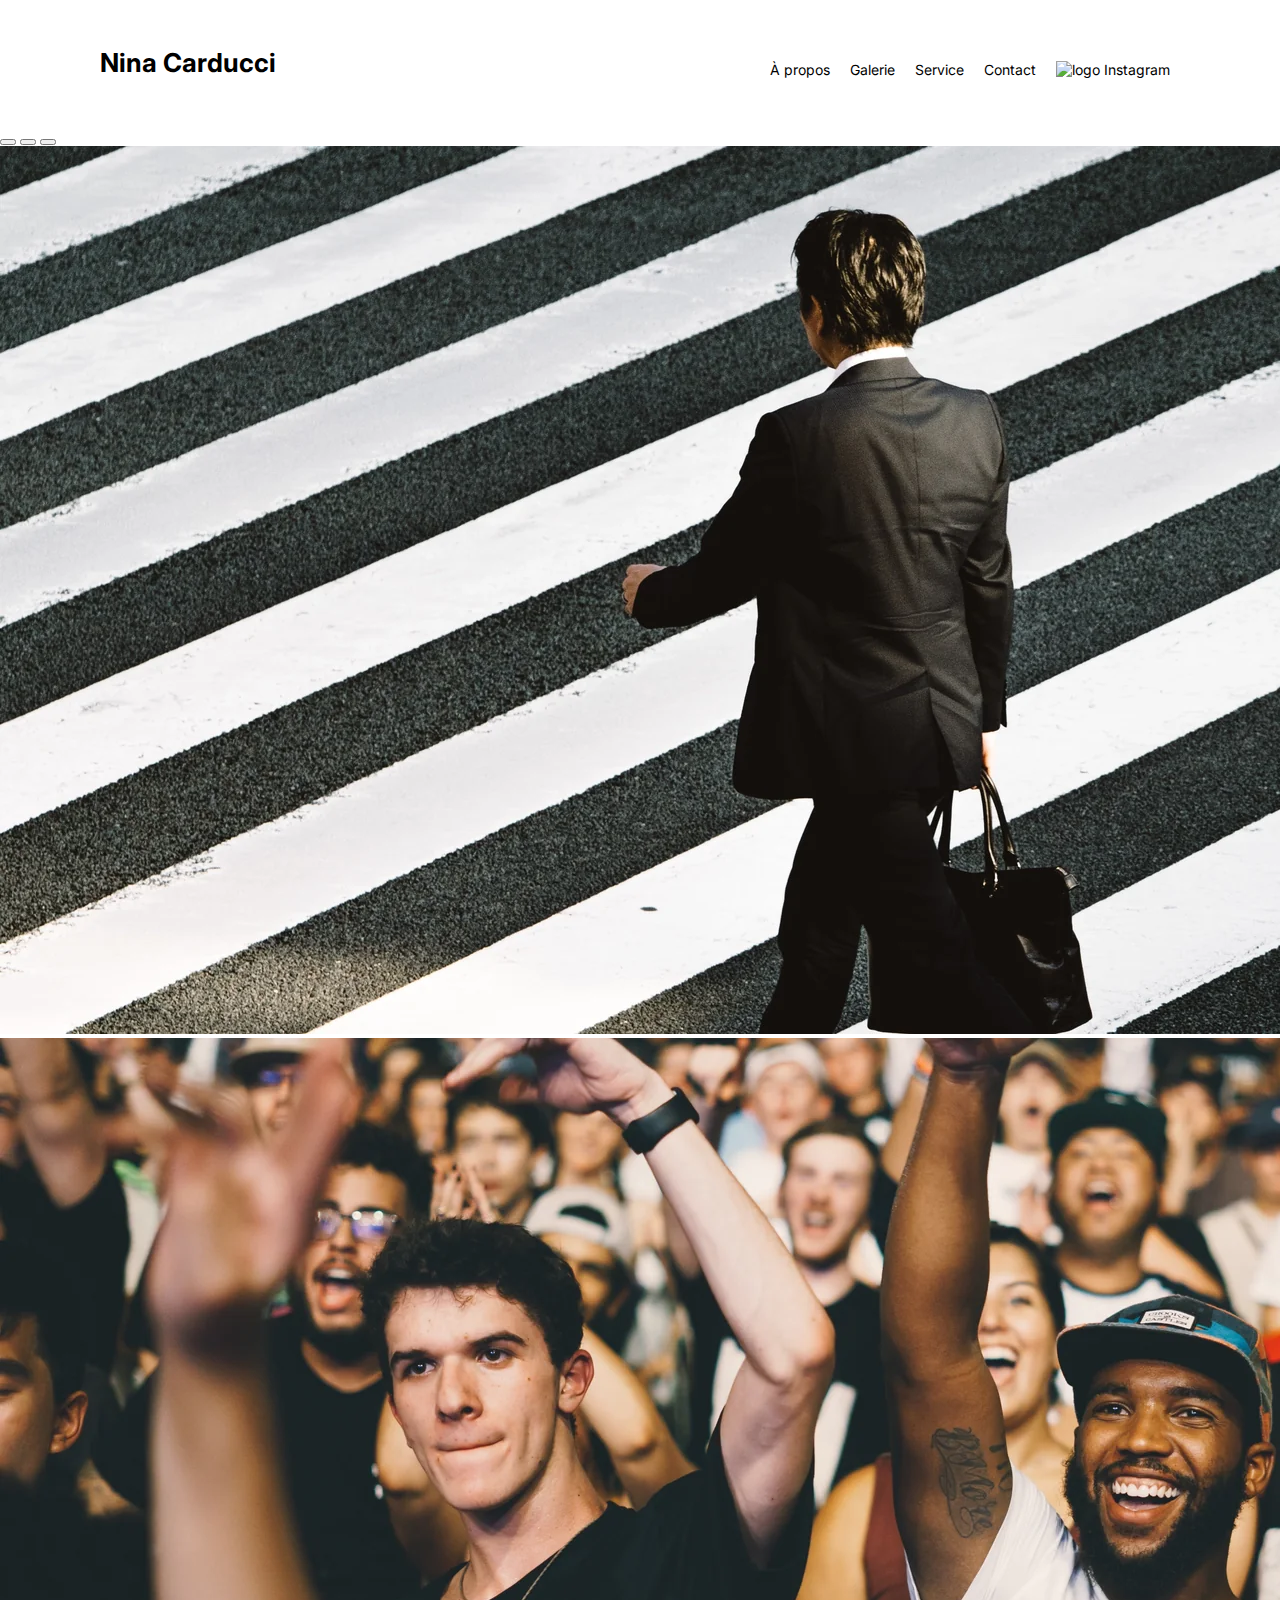
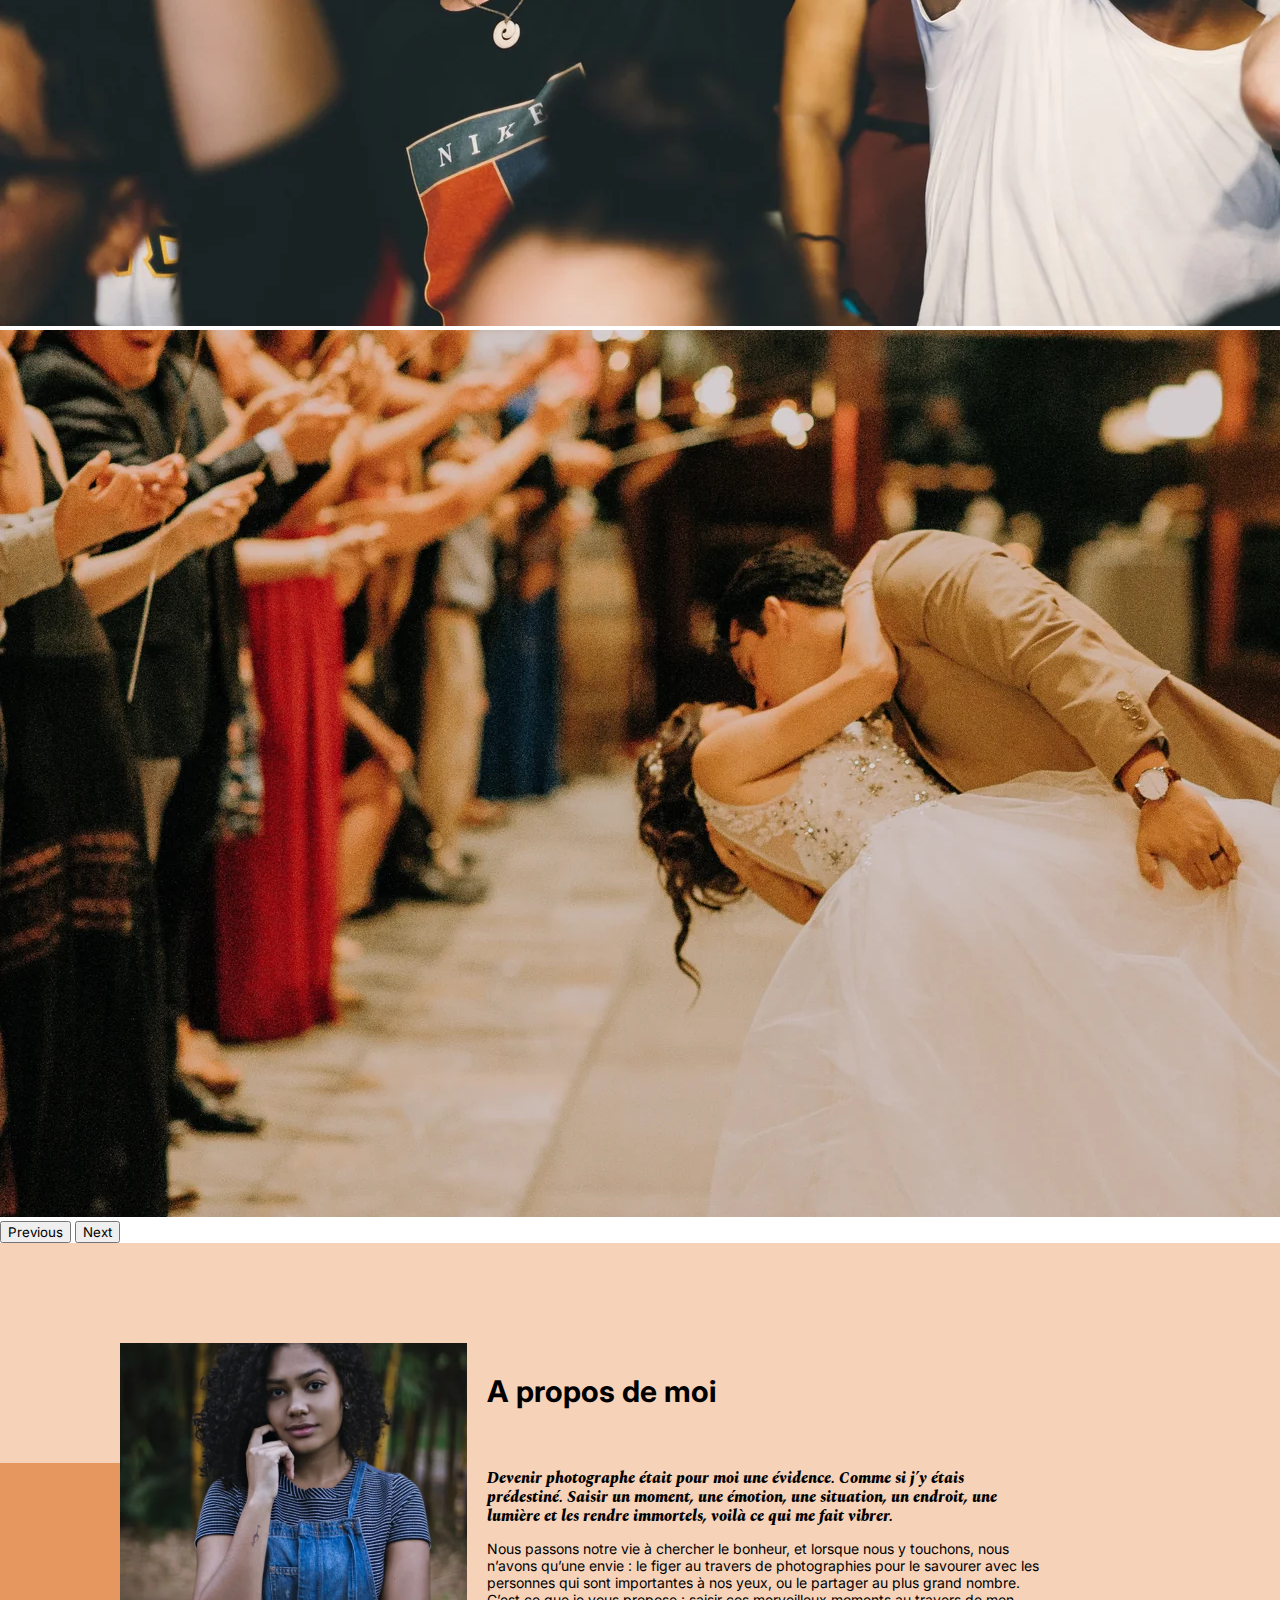
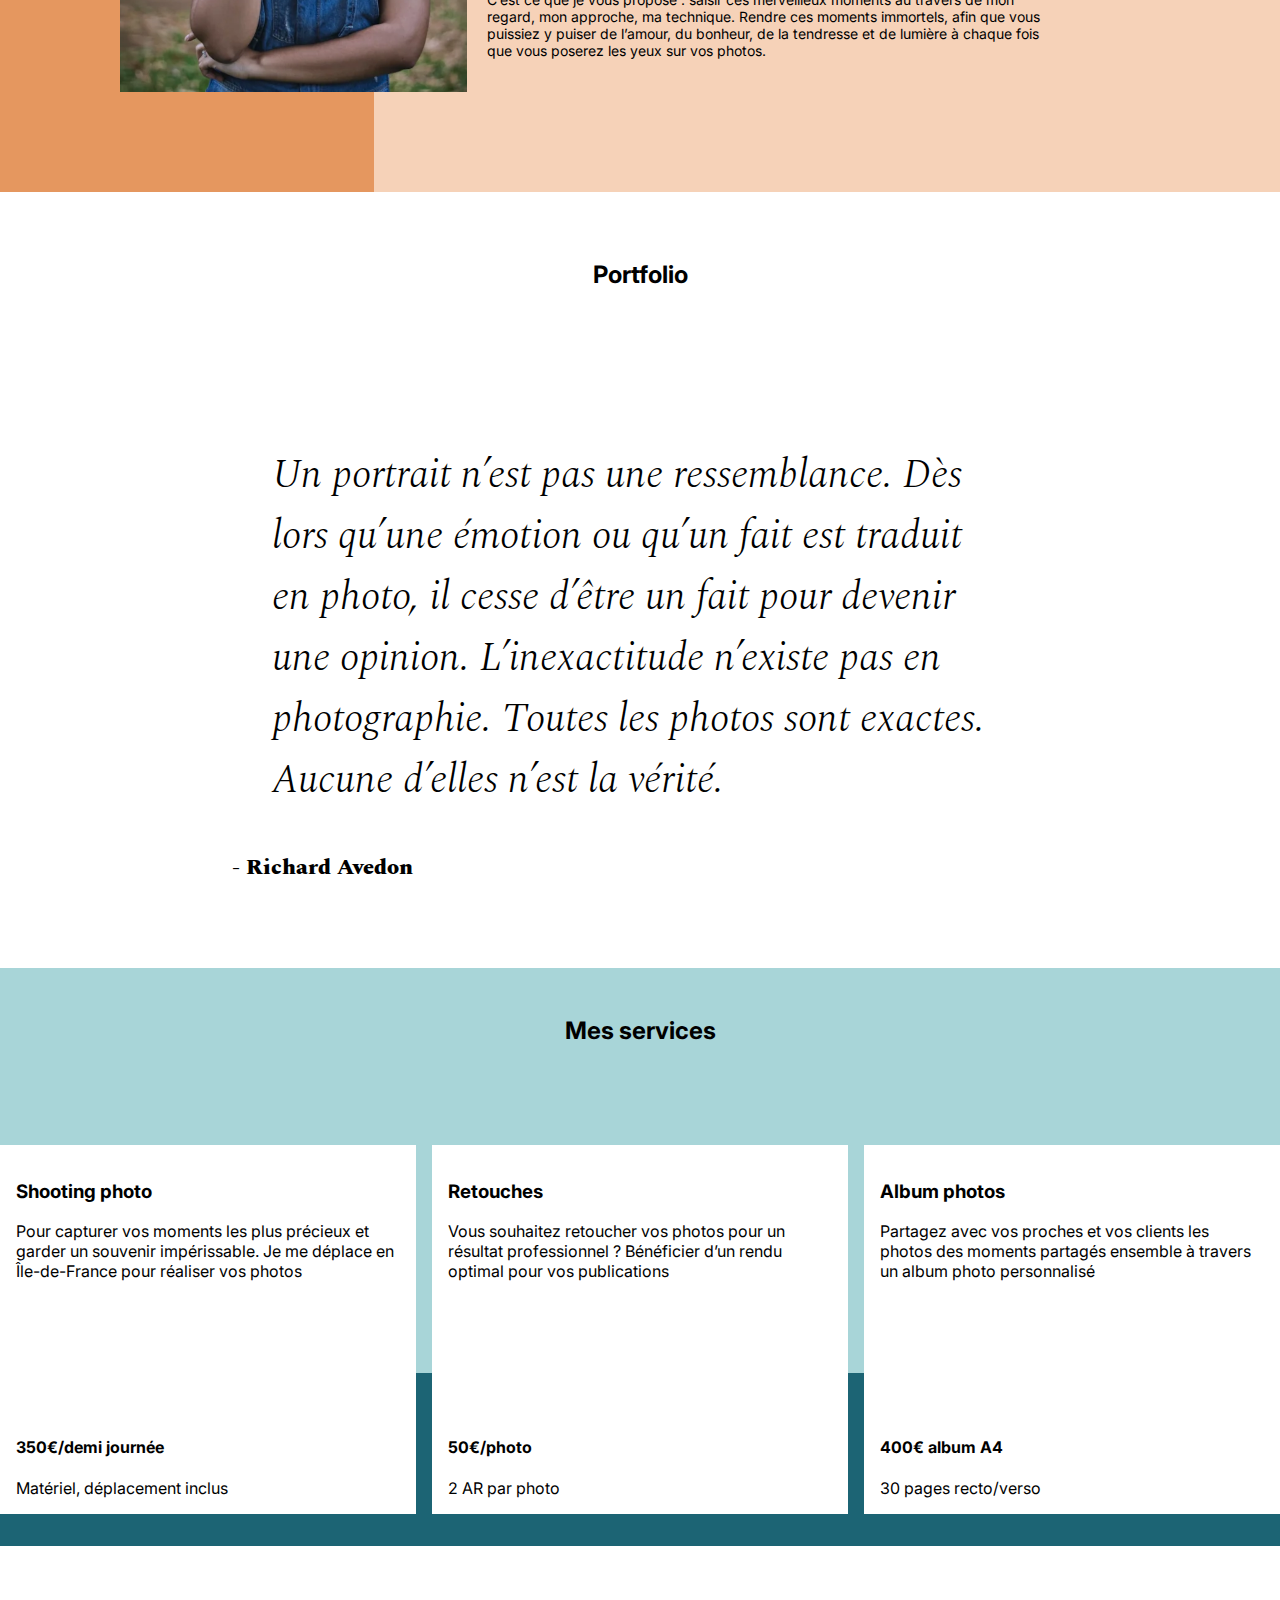
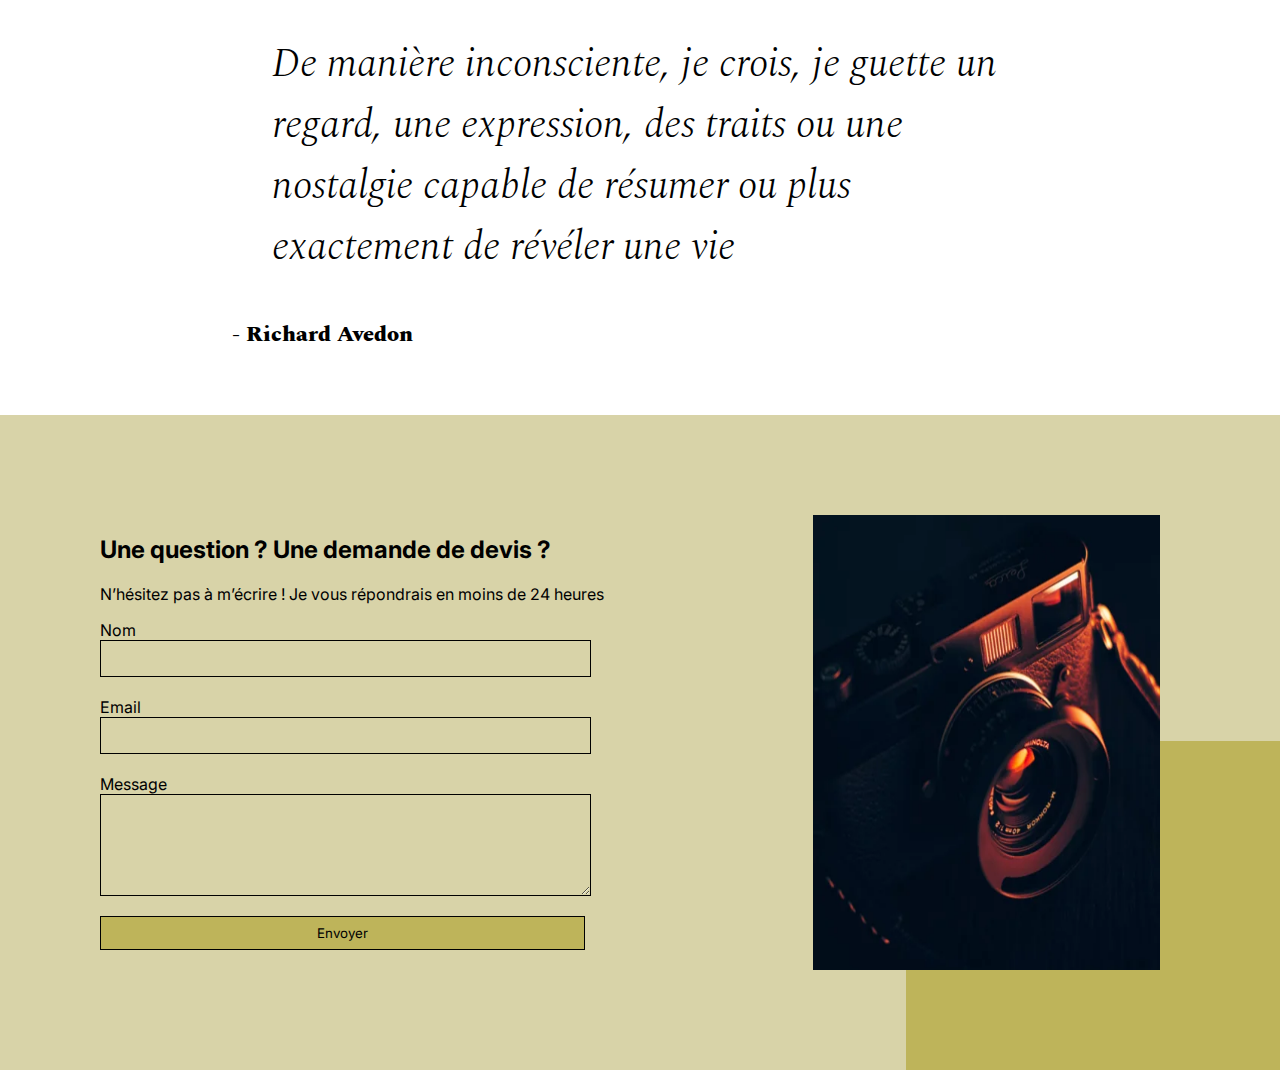
==== index.html @ 6a6d51a1 "Update index.html" ====
<!DOCTYPE html>
<!-- Rajouter une langue -->
<html lang="fr">
<head>
	<!-- Ajouter un title -->
	<title>Nina Carducci, photographe professionnelle à Bordeaux</title>
	<!-- Ajouter une description -->
	<meta name="description" content="Nina Carducci, photographe à Bordeaux, capture avec talent les moments importants de votre vie avec ses photos uniques.">
	<meta name="viewport" content="width=device-width, initial-scale=1.0">
	<link rel="stylesheet" href="./assets/bootstrap/bootstrap.min.css">
	<link rel="stylesheet" href="./assets/style.min.css">
	<link rel="preconnect" href="https://fonts.googleapis.com">
	<link rel="preconnect" href="https://fonts.gstatic.com" crossorigin>
	<link href="https://fonts.googleapis.com/css2?family=Inter&family=Spectral:ital,wght@0,400;1,300;1,400;1,800&display=swap" rel="stylesheet">
	<meta charset="UTF-8">
	<script src="./assets/bootstrap/bootstrap.bundle.min.js" defer></script>
	<script src="https://code.jquery.com/jquery-3.4.1.min.js" integrity="sha256-CSXorXvZcTkaix6Yvo6HppcZGetbYMGWSFlBw8HfCJo=" crossorigin="anonymous" async></script>
	<script src="./assets/maugallery.min.js" defer></script>
	<script src="./assets/scripts.min.js" defer></script>
</head>
<body>
<!-- Passer cette section en <header> -->
<header> 
	<h1>Nina Carducci</h1>
	<nav>   
		<ul>
			<li><a href="#about">À propos</a></li>
			<li><a href="#gallery">Galerie</a></li>
			<li><a href="#services">Service</a></li>
			<li><a href="#contact">Contact</a></li>
			<li><a class="social-link" href="https://www.instagram.com/ninacarducci.photo/?hl=fr" target="_blank"><img src="assets/images/instagram.png" alt="logo Instagram"></a></li>
		</ul>
	</nav>
</header>
<!-- Mettre une section <main> -->
<main>
	<section id="header">
	<!-- Passer cette div en section -->
		<div id="carouselExampleIndicators" class="carousel slide" data-bs-ride="carousel">
			<div class="carousel-indicators">
				<button type="button" data-bs-target="#carouselExampleIndicators" data-bs-slide-to="0" class="active" aria-current="true" aria-label="Slide 1"></button>
				<button type="button" data-bs-target="#carouselExampleIndicators" data-bs-slide-to="1" aria-label="Slide 2"></button>
				<button type="button" data-bs-target="#carouselExampleIndicators" data-bs-slide-to="2" aria-label="Slide 3"></button>
			</div>
			<div class="carousel-inner">
				<div class="carousel-item active">
					<img src="./assets/images/slider/ryoji-iwata-wUZjnOv7t0g-unsplash.webp" class="d-block w-100" alt="Photo d'un homme en costume portant un sac et marchant sur un passage piétons">
				</div>
				<div class="carousel-item">
					<img src="./assets/images/slider/nicholas-green-nPz8akkUmDI-unsplash.webp" class="d-block w-100" alt="Photo de personnes participant à un spectacle">
				</div>
				<div class="carousel-item">
					<img src="./assets/images/slider/edward-cisneros-3_h6-1NPDGw-unsplash.webp" class="d-block w-100" alt="Photo d'un couple qui s'embrasse à leur mariage">
				</div>
			</div>
			<button class="carousel-control-prev" type="button" data-bs-target="#carouselExampleIndicators" data-bs-slide="prev">
				<span class="carousel-control-prev-icon" aria-hidden="true"></span>
				<span class="visually-hidden">Previous</span>
			</button>
			<button class="carousel-control-next" type="button" data-bs-target="#carouselExampleIndicators" data-bs-slide="next">
				<span class="carousel-control-next-icon" aria-hidden="true"></span>
				<span class="visually-hidden">Next</span>
			</button>
		</div>
	</section>
	<section id="about">
	<!-- Passer cette div en section -->
		<div class="picture left">
			<img src="./assets/images/nina.webp" alt="Photo de Nina Carducci">
		</div>
		<div id="about-me">
			<h2 class="about-me__title">A propos de moi</h2>
			<p class="about-me__introduction">Devenir photographe était pour moi une évidence. Comme si j’y étais prédestiné. Saisir un moment, une émotion, une situation, un endroit, une lumière et les rendre immortels, voilà ce qui me fait vibrer.</p>
			<p>Nous passons notre vie à chercher le bonheur, et lorsque nous y touchons, nous n’avons qu’une envie : le figer au travers de photographies pour le savourer avec les personnes qui sont importantes à nos yeux, ou le partager au plus grand nombre.	C’est ce que je vous propose : saisir ces merveilleux moments au travers de mon regard, mon approche, ma technique. Rendre ces moments immortels, afin que vous puissiez y puiser de l’amour, du bonheur, de la tendresse et de lumière à chaque fois que vous poserez les yeux sur vos photos.</p>
		</div>
	</section>
	<section id="gallery">
	<!-- Passer cette div en section -->
		<h2 class="title">Portfolio</h2>
		<div class="container py-3">
			<div class="gallery" style="display: none">
				<img data-gallery-tag="Concert" class="gallery-item" src="./assets/images/gallery/concerts/aaron-paul-wnX-fXzB6Cw-unsplash.webp" alt="Photo au milieu d'une foule devant un concert"/>
				<img data-gallery-tag="Entreprises" class="gallery-item" src="./assets/images/gallery/entreprise/ali-morshedlou-WMD64tMfc4k-unsplash.webp" alt="Photo d'un homme en costume qui pose les bras croisés"/>
				<img data-gallery-tag="Entreprises" class="gallery-item" src="./assets/images/gallery/entreprise/jason-goodman-tHO1_OuKbg0-unsplash.webp" alt="Photo d'une femme assise qui sourit"/>
				<img data-gallery-tag="Mariages" class="gallery-item" src="./assets/images/gallery/mariage/hannah-busing-RvF2R_qMpRk-unsplash.webp" alt="Photo de deux paires de mains qui se rejoignent"/>
				<img data-gallery-tag="Portrait" class="gallery-item" src="./assets/images/gallery/portraits/ade-tunji-rVkhWWZFAtQ-unsplash.webp" alt="Portrait d'un homme ayant les yeux fermés"/>
				<img data-gallery-tag="Mariages" class="gallery-item" src="./assets/images/gallery/mariage/jakob-owens-SiniLJkXhMc-unsplash.webp" alt="Photo d'un couple marié qui marche en se souriant"/>
				<img data-gallery-tag="Portrait" class="gallery-item" src="./assets/images/gallery/portraits/nino-van-prattenburg--443cl1uR_8-unsplash.webp" alt="Portrait d'une jeune femme à lunettes"/>
				<img data-gallery-tag="Concert" class="gallery-item" src="./assets/images/gallery/concerts/austin-neill-hgO1wFPXl3I-unsplash.webp" alt="Photo d'un chanteur devant un fond de lumières et de fumée"/>
				<img data-gallery-tag="Entreprises" class="gallery-item" src="./assets/images/gallery/entreprise/mateus-campos-felipe-Fsgzm8N0hIY-unsplash.webp" alt="Photo d'une femme qui sourit assise devant son ordinateur"/>
			</div>
		</div>
		<aside class="quote">
			<figure>
				<blockquote>
					<p class="quote__text">Un portrait n’est pas une ressemblance. Dès lors qu’une émotion ou qu’un fait est traduit en photo, il cesse d’être un fait pour devenir une opinion. L’inexactitude n’existe pas en photographie. Toutes les photos sont exactes. Aucune d’elles n’est la vérité.</p>
				</blockquote>
				<figcaption class="quote__author">- Richard Avedon</figcaption>
			</figure>
		</aside>
	</section>
	<section id="services">
	<!-- Passer cette div en section -->
		<h2 class="title">Mes services</h2>
		<div class="container">
			<article class="service">
			<!-- Passer cette div en article -->
				<div class="service__description">
					<h3>Shooting photo</h3>
					<p>Pour capturer vos moments les plus précieux et garder un souvenir impérissable. Je me déplace en Île-de-France pour réaliser vos photos</p>
				</div>
				<div class="service__price">
					<h4>350€/demi journée</h4>
					<span>Matériel, déplacement inclus</span>
				</div>

			</article>
			<article class="service">
			<!-- Passer cette div en article -->
				<div class="service__description">
					<h3>Retouches</h3>
					<p>Vous souhaitez retoucher vos photos pour un résultat professionnel ? Bénéficier d’un rendu optimal pour vos publications</p>
				</div>
				<div class="service__price">
					<h4>50€/photo</h4>
					<span>2 AR par photo</span>
				</div>
			</article>
			<article class="service">
			<!-- Passer cette div en article -->
				<div class="service__description">
					<h3>Album photos</h3>
					<p>Partagez avec vos proches et vos clients les photos des moments partagés ensemble à travers un album photo personnalisé</p>
				</div>
				<div class="service__price">
					<h4>400€ album A4</h4>
					<span>30 pages recto/verso</span>
				</div>
			</article>
		</div>
	</section>
	<aside class="quote">
	<!-- Passer cette div en aside -->
		<figure>
			<blockquote>
				<p class="quote__text">De manière inconsciente, je crois, je guette un regard, une expression, des traits ou une nostalgie capable de résumer ou plus exactement de révéler une vie</p>
			</blockquote>
			<figcaption class="quote__author">- Richard Avedon</figcaption>
		</figure>
	</aside>
</main>
<footer id="contact">
	<div class="container">
		<div class="form-container">
			<h2>Une question ? Une demande de devis ?</h2>
			<p> N’hésitez pas à m’écrire ! Je vous répondrais en moins de 24 heures</p>
			<form action="" method="post">
				<label for="nom">Nom</label>
				<input type="text" name="nom" id="nom">
				<label for="email">Email</label>
				<input type="email" name="email" id="email">
				<label for="message">Message</label>
				<textarea name="message" id="message" cols="30" rows="10"></textarea>
				<input type="submit" value="Envoyer"/>
			</form>
		</div>
		<div class="picture right">
			<img src="./assets/images/camera.webp" alt="Photo d'un objectif d'appareil photo">
		</div>
	</div>
</footer>
</body>
</html>
---- assets/style.min.css ----
body{max-width:1920px;margin:auto}*{font-family:'Inter';font-style:normal}header{background-color:#fff;position:sticky;top:0;z-index:1000;display:flex;justify-content:space-between;padding-inline:100px;padding-block:30px;align-items:center}header h1{font-size:26px}nav ul{display:flex;list-style-type:none;font-size:14px;margin-bottom:0}nav li{padding-inline:10px}nav a{text-decoration:none;color:#000}.social-link img{width:20px;height:20px}#about{display:flex;background-color:#F6D2B8;padding-inline:100px;padding-block:100px;position:relative}.picture.left::before{content:' ';background-color:#E5975F;width:374px;height:329px;position:absolute;bottom:0;left:0;z-index:-1}.picture{flex:1;margin:0 20px;z-index:0}.picture img{width:100%;height:100%}#about-me{flex:2}.about-me__title{margin-top:1em;margin-bottom:60px;font-size:30px}.about-me__introduction{margin-top:0;margin-bottom:.5em;font-family:'Spectral';font-weight:800;font-size:1em;line-height:1.2em;font-style:italic;width:60%}#about-me p{width:80%}#about-me p:last-child{font-size:14px}.title{text-align:center;padding-block:2em}.gallery .nav{justify-content:center}.nav-pills .nav-link.active-tag,.nav-pills .show>.nav-link{color:#fff;background-color:#BEB45A;border-radius:0}.nav-pills .nav-link{color:#000}.item-column{position:relative;margin-bottom:0!important;padding:0}.item-column::after{content:"";display:block;padding-bottom:100%}.gallery-item{position:absolute;width:100%;height:100%;object-fit:cover;padding:.5em}.mg-prev,.mg-next{width:30px;height:30px;border-radius:0%;justify-content:center;align-items:center;display:flex;font-size:24px}.quote{font-family:'Spectral';font-style:italic;width:70%;margin:auto;padding-block:3em}.quote__text{font-family:Spectral;font-style:italic;font-size:40px;font-weight:300}.quote__author{font-family:Spectral;font-weight:800;font-size:22px}#services{margin:auto;background-color:#A8D5D8;position:relative}#services .container::before{content:' ';background-color:#1C6474;position:absolute;width:100%;height:30%;bottom:0;left:0;z-index:0}#services .container{justify-content:space-between;display:flex;padding:2em 0}.service{background-color:#fff;max-width:390px;width:30%;height:337px;padding:1em;display:flex;flex-direction:column;justify-content:space-between;z-index:1}#contact{margin:auto;background-color:#D8D3A8;position:relative;padding-inline:100px;padding-block:100px}#contact .container{display:flex}.picture.right::before{content:' ';background-color:#BEB45A;width:374px;height:329px;position:absolute;bottom:0;right:0;z-index:-1}.form-container{flex:2}form{display:flex;flex-direction:column;width:70%;align-items:flex-start}form input{width:100%;background-color:#fff0;border:solid 1px;height:2.5em;margin-bottom:20px}form textarea{width:100%;background-color:#fff0;border:solid 1px;height:5em;line-height:2.5em;font-size:1.2em;margin-bottom:20px}input[type="submit"]{background-color:#BEB45A;padding:.5em 1em}@media all and (max-width:1180px){.picture{flex:2}#about,#contact .container{align-items:center}.about-me__title{margin-top:0;margin-bottom:1em}#about-me h2,#about-me p{width:100%}}@media all and (max-width:1000px){#about{flex-direction:column}.picture{width:50%}.picture.left::before{width:100%;height:30%;position:absolute;bottom:auto;top:0;left:0;z-index:-1}.about-me__title{text-align:center;margin-top:1em}#services .container{flex-direction:column}.service{width:100%;max-width:100%;height:auto;margin:2em 0}.service__description{margin-bottom:1em}#services .container::before{width:30%;height:100%;bottom:0;right:0;left:auto;z-index:0}#contact .container{flex-direction:column}#contact .picture.right{margin-top:1em}.picture.right::before{width:100%;height:30%;position:absolute;bottom:0;right:0;z-index:-1}}@media all and (max-width:650px){header{flex-direction:column;padding-inline:0}header nav,header nav ul{width:100%;padding:0 0 0 0}header nav li{flex:1;padding-block:1em;text-align:center}.picture.left::before,.picture.right::before{height:150px}#services .container{align-items:center}.service{max-width:90%}#about,#contact{padding-inline:2em;padding-block:2em}form{width:100%}.picture{width:80%}}
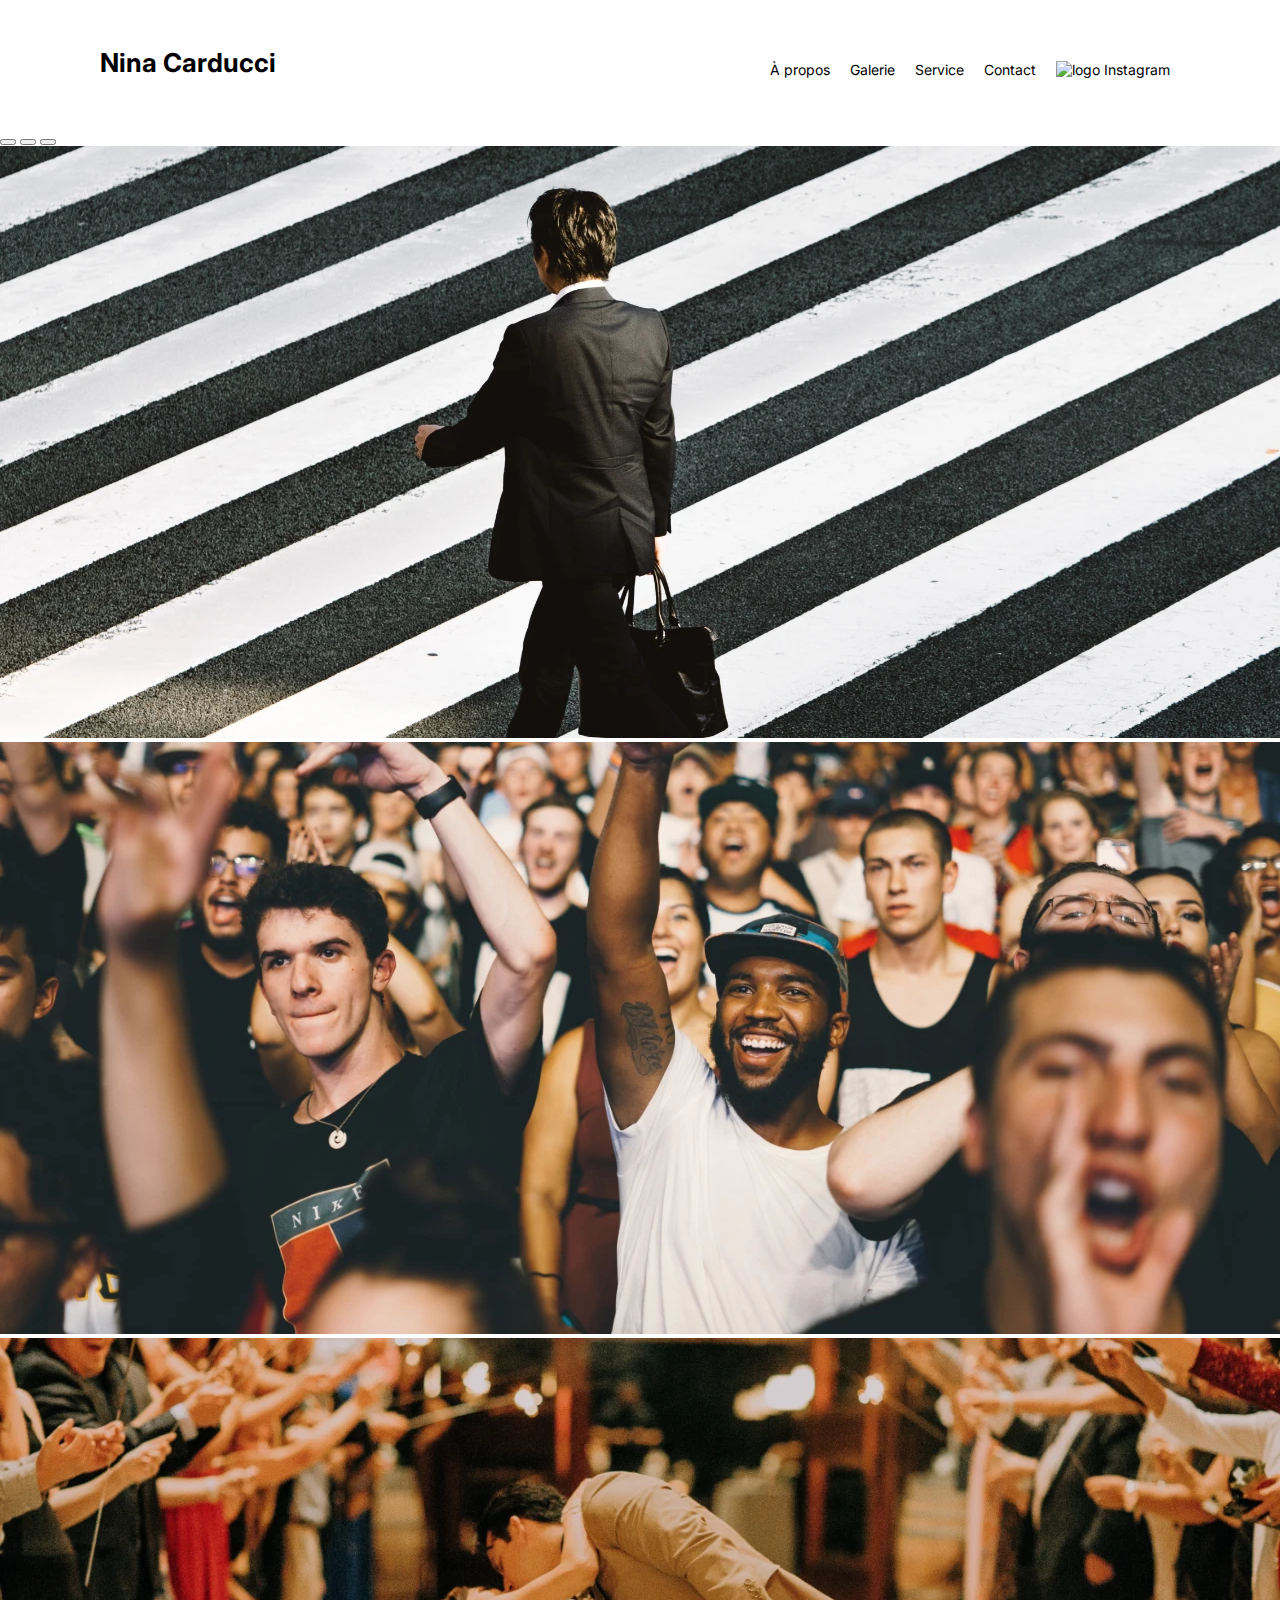
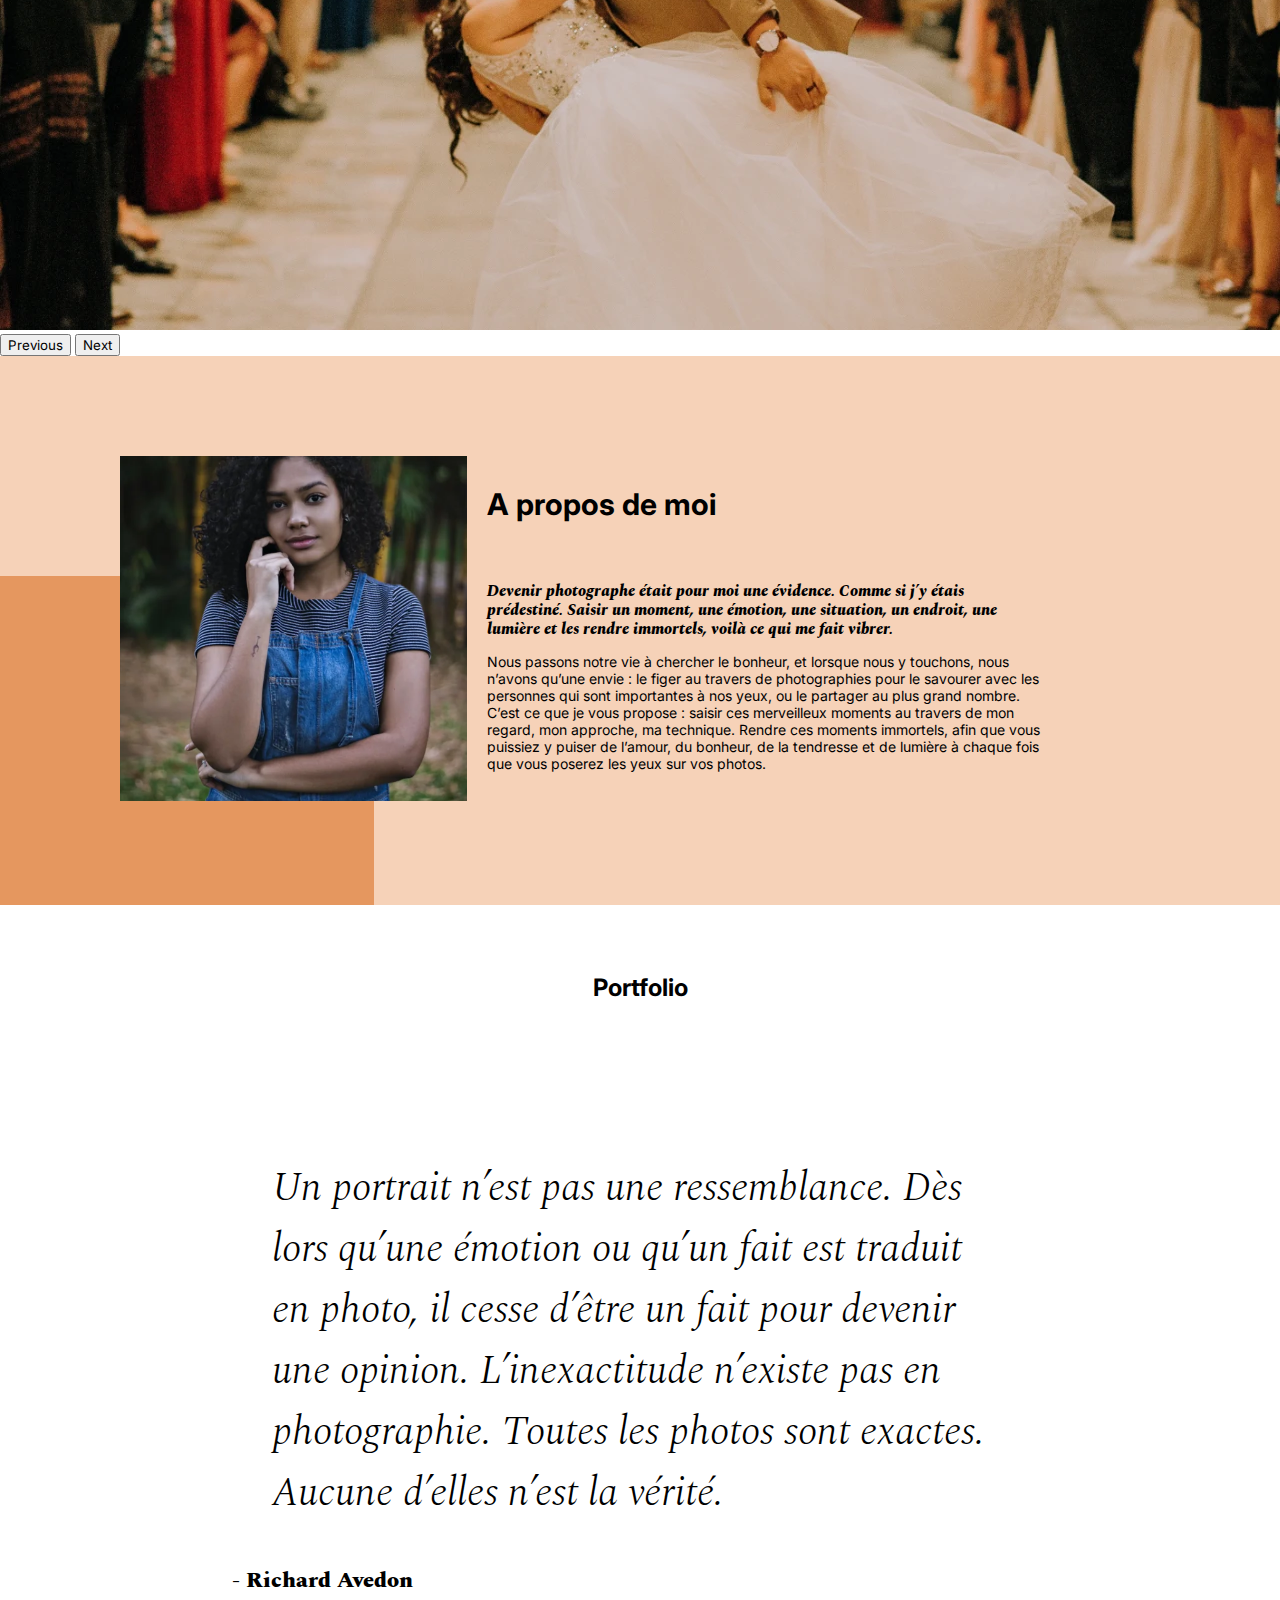
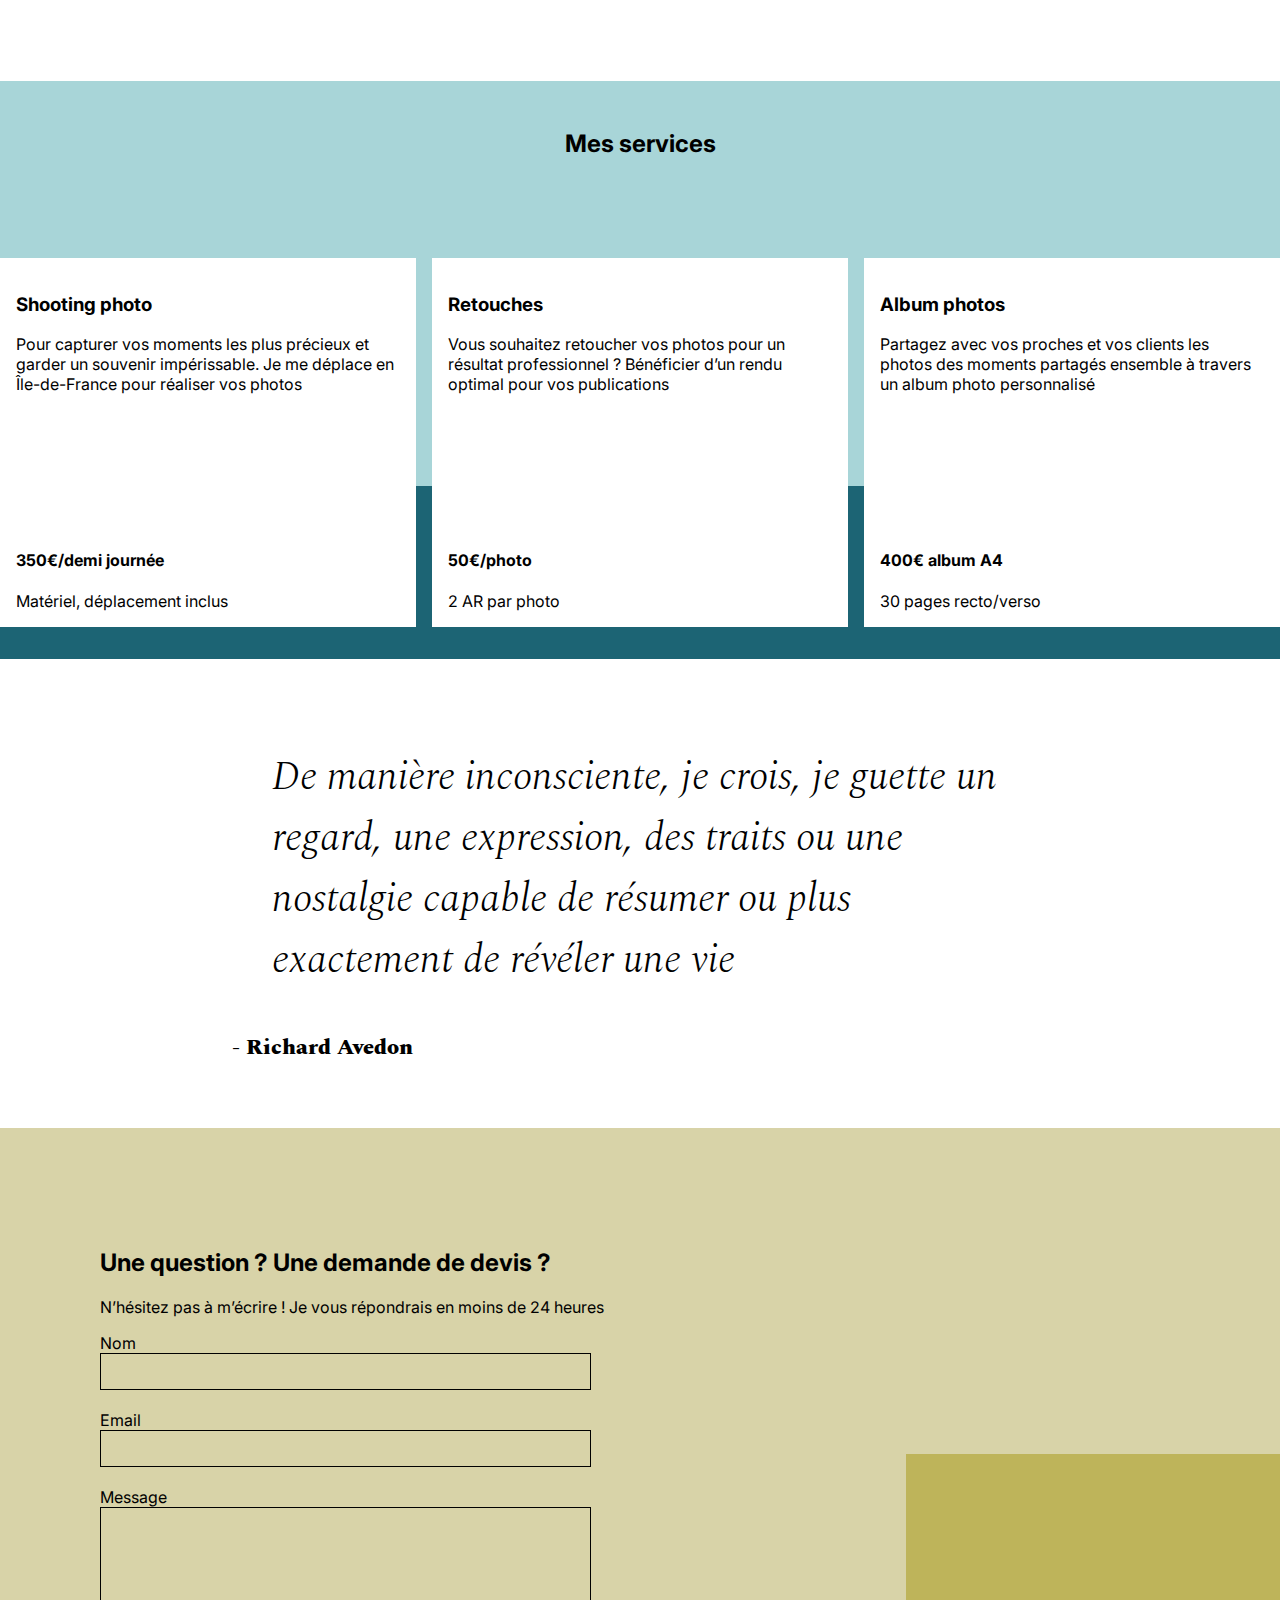
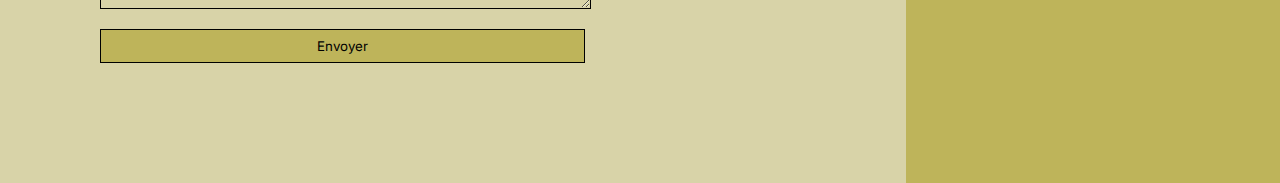
==== commit 65f2a487: "Étape 5 completed" ====
--- a/index.html
+++ b/index.html
@@ -1,22 +1,55 @@
 <!DOCTYPE html>
-<!-- Rajouter une langue -->
+<!-- Ajout d'une langue -->
 <html lang="fr">
 <head>
-	<!-- Ajouter un title -->
+	<!-- Ajout de la région -->
+	<meta name="language" content="fr-FR">
+	<!-- Ajout d'un title -->
 	<title>Nina Carducci, photographe professionnelle à Bordeaux</title>
-	<!-- Ajouter une description -->
-	<meta name="description" content="Nina Carducci, photographe à Bordeaux, capture avec talent les moments importants de votre vie avec ses photos uniques.">
+	<!-- Ajout d'une description -->
+	<meta name="description" content="Nina Carducci, photographe à Bordeaux, capture de son talent et de son expérience les moments les plus importants de votre vie.">
 	<meta name="viewport" content="width=device-width, initial-scale=1.0">
 	<link rel="stylesheet" href="./assets/bootstrap/bootstrap.min.css">
+	<!-- Minification du fichier de style-->
 	<link rel="stylesheet" href="./assets/style.min.css">
 	<link rel="preconnect" href="https://fonts.googleapis.com">
 	<link rel="preconnect" href="https://fonts.gstatic.com" crossorigin>
 	<link href="https://fonts.googleapis.com/css2?family=Inter&family=Spectral:ital,wght@0,400;1,300;1,400;1,800&display=swap" rel="stylesheet">
 	<meta charset="UTF-8">
+	<!-- Chargement différé des scripts et minification de scripts.js et maugallery.js-->
 	<script src="./assets/bootstrap/bootstrap.bundle.min.js" defer></script>
 	<script src="https://code.jquery.com/jquery-3.4.1.min.js" integrity="sha256-CSXorXvZcTkaix6Yvo6HppcZGetbYMGWSFlBw8HfCJo=" crossorigin="anonymous" async></script>
 	<script src="./assets/maugallery.min.js" defer></script>
 	<script src="./assets/scripts.min.js" defer></script>
+	<!-- Balises Meta pour les réseaux sociaux -->
+	<meta property="og:site_name" content="Nina Carducci" />
+	<meta property="og:type" content="website" />
+	<meta property="og:url" content="https://fastidious-semifreddo-25279b.netlify.app/" />
+	<meta property="og:title" content="Nina Carducci, photographe professionnelle à Bordeaux" />
+	<meta property="og:description" content="Nina Carducci, photographe à Bordeaux, capture de son talent et de son expérience les moments les plus importants de votre vie." />
+	<meta property="og:image" content="https://fastidious-semifreddo-25279b.netlify.app/assets/images/nina.webp" />
+	<!-- Microdonnées Schema.org -->
+	<script type="application/ld+json">
+		{
+			"@context": "https://schema.org",
+			"@type": "LocalBusiness",
+			"name": "Nina Carducci, photographe",
+			"image": "",
+			"url": "https://example.com",
+			"@id": "",
+			"address": {
+				"@type": "PostalAddress",
+				"streetAddress": "68 avenue Alsace-Lorraine",
+				"postalCode": "33200",
+				"addressLocality": "Bordeaux",
+				"addressCountry": "FR"
+		},
+			"telephone": "+33 5 56 67 78 89",
+			"openingHours": "De Lundi à Vendredi 10h-19h"
+		}
+	</script>
+	<!-- Ajout de la balise Meta robots -->
+	<meta name="robots" content="index, follow" />
 </head>
 <body>
 <!-- Passer cette section en <header> -->
@@ -44,13 +77,36 @@
 			</div>
 			<div class="carousel-inner">
 				<div class="carousel-item active">
-					<img src="./assets/images/slider/ryoji-iwata-wUZjnOv7t0g-unsplash.webp" class="d-block w-100" alt="Photo d'un homme en costume portant un sac et marchant sur un passage piétons">
+					<img
+						src="./assets/images/slider/ryoji-iwata-wUZjnOv7t0g-unsplash-1920.webp"
+						class="d-block w-100" width="1920" height="888" style="max-width: 100%; height: auto;" 
+						alt="Photo d'un homme en costume portant un sac et marchant sur un passage piétons"
+						srcset="./assets/images/slider/ryoji-iwata-wUZjnOv7t0g-unsplash-1920.webp 1920w,
+							./assets/images/slider/ryoji-iwata-wUZjnOv7t0g-unsplash-1280.webp 1280w,
+							./assets/images/slider/ryoji-iwata-wUZjnOv7t0g-unsplash-768.webp 768w,
+							./assets/images/slider/ryoji-iwata-wUZjnOv7t0g-unsplash-480.webp 480w" sizes="100vw">
 				</div>
 				<div class="carousel-item">
-					<img src="./assets/images/slider/nicholas-green-nPz8akkUmDI-unsplash.webp" class="d-block w-100" alt="Photo de personnes participant à un spectacle">
+					<img
+						src="./assets/images/slider/nicholas-green-nPz8akkUmDI-unsplash-1920.webp"
+						class="d-block w-100" width="1920" height="888" style="max-width: 100%; height: auto;"
+						loading="lazy" 
+						alt="Photo de personnes participant à un spectacle"
+						srcset="./assets/images/slider/nicholas-green-nPz8akkUmDI-unsplash-1920.webp 1920w,
+							./assets/images/slider/nicholas-green-nPz8akkUmDI-unsplash-1280.webp 1280w,
+							./assets/images/slider/nicholas-green-nPz8akkUmDI-unsplash-768.webp 768w,
+							./assets/images/slider/nicholas-green-nPz8akkUmDI-unsplash-480.webp 480w" sizes="100vw">
 				</div>
 				<div class="carousel-item">
-					<img src="./assets/images/slider/edward-cisneros-3_h6-1NPDGw-unsplash.webp" class="d-block w-100" alt="Photo d'un couple qui s'embrasse à leur mariage">
+					<img
+						src="./assets/images/slider/edward-cisneros-3_h6-1NPDGw-unsplash-1920.webp"
+						class="d-block w-100" width="1920" height="888" style="max-width: 100%; height: auto;" 
+						alt="Photo d'un couple qui s'embrasse à leur mariage"
+						loading="lazy"
+						srcset="./assets/images/slider/edward-cisneros-3_h6-1NPDGw-unsplash-1920.webp 1920w,
+							./assets/images/slider/edward-cisneros-3_h6-1NPDGw-unsplash-1280.webp 1280w,
+							./assets/images/slider/edward-cisneros-3_h6-1NPDGw-unsplash-768.webp 768w,
+							./assets/images/slider/edward-cisneros-3_h6-1NPDGw-unsplash-480.webp 480w" sizes="100vw">
 				</div>
 			</div>
 			<button class="carousel-control-prev" type="button" data-bs-target="#carouselExampleIndicators" data-bs-slide="prev">
@@ -66,7 +122,7 @@
 	<section id="about">
 	<!-- Passer cette div en section -->
 		<div class="picture left">
-			<img src="./assets/images/nina.webp" alt="Photo de Nina Carducci">
+			<img src="./assets/images/nina.webp" width="560" height="558" style="max-width: 100%; height: auto;" alt="Photo de Nina Carducci">
 		</div>
 		<div id="about-me">
 			<h2 class="about-me__title">A propos de moi</h2>
@@ -79,15 +135,15 @@
 		<h2 class="title">Portfolio</h2>
 		<div class="container py-3">
 			<div class="gallery" style="display: none">
-				<img data-gallery-tag="Concert" class="gallery-item" src="./assets/images/gallery/concerts/aaron-paul-wnX-fXzB6Cw-unsplash.webp" alt="Photo au milieu d'une foule devant un concert"/>
-				<img data-gallery-tag="Entreprises" class="gallery-item" src="./assets/images/gallery/entreprise/ali-morshedlou-WMD64tMfc4k-unsplash.webp" alt="Photo d'un homme en costume qui pose les bras croisés"/>
-				<img data-gallery-tag="Entreprises" class="gallery-item" src="./assets/images/gallery/entreprise/jason-goodman-tHO1_OuKbg0-unsplash.webp" alt="Photo d'une femme assise qui sourit"/>
-				<img data-gallery-tag="Mariages" class="gallery-item" src="./assets/images/gallery/mariage/hannah-busing-RvF2R_qMpRk-unsplash.webp" alt="Photo de deux paires de mains qui se rejoignent"/>
-				<img data-gallery-tag="Portrait" class="gallery-item" src="./assets/images/gallery/portraits/ade-tunji-rVkhWWZFAtQ-unsplash.webp" alt="Portrait d'un homme ayant les yeux fermés"/>
-				<img data-gallery-tag="Mariages" class="gallery-item" src="./assets/images/gallery/mariage/jakob-owens-SiniLJkXhMc-unsplash.webp" alt="Photo d'un couple marié qui marche en se souriant"/>
-				<img data-gallery-tag="Portrait" class="gallery-item" src="./assets/images/gallery/portraits/nino-van-prattenburg--443cl1uR_8-unsplash.webp" alt="Portrait d'une jeune femme à lunettes"/>
-				<img data-gallery-tag="Concert" class="gallery-item" src="./assets/images/gallery/concerts/austin-neill-hgO1wFPXl3I-unsplash.webp" alt="Photo d'un chanteur devant un fond de lumières et de fumée"/>
-				<img data-gallery-tag="Entreprises" class="gallery-item" src="./assets/images/gallery/entreprise/mateus-campos-felipe-Fsgzm8N0hIY-unsplash.webp" alt="Photo d'une femme qui sourit assise devant son ordinateur"/>
+				<img data-gallery-tag="Concert" class="gallery-item" src="./assets/images/gallery/concerts/aaron-paul-wnX-fXzB6Cw-unsplash.webp" width="440" height="440" loading="lazy" alt="Photo au milieu d'une foule devant un concert"/>
+				<img data-gallery-tag="Entreprises" class="gallery-item" src="./assets/images/gallery/entreprise/ali-morshedlou-WMD64tMfc4k-unsplash.webp" width="440" loading="lazy" height="440" alt="Photo d'un homme en costume qui pose les bras croisés"/>
+				<img data-gallery-tag="Entreprises" class="gallery-item" src="./assets/images/gallery/entreprise/jason-goodman-tHO1_OuKbg0-unsplash.webp" width="440" loading="lazy" height="440" alt="Photo d'une femme assise qui sourit"/>
+				<img data-gallery-tag="Mariages" class="gallery-item" src="./assets/images/gallery/mariage/hannah-busing-RvF2R_qMpRk-unsplash.webp" width="440" height="440" loading="lazy" alt="Photo de deux paires de mains qui se rejoignent"/>
+				<img data-gallery-tag="Portrait" class="gallery-item" src="./assets/images/gallery/portraits/ade-tunji-rVkhWWZFAtQ-unsplash.webp" width="440" height="440" loading="lazy" alt="Portrait d'un homme ayant les yeux fermés"/>
+				<img data-gallery-tag="Mariages" class="gallery-item" src="./assets/images/gallery/mariage/jakob-owens-SiniLJkXhMc-unsplash.webp" width="440" height="440" loading="lazy" alt="Photo d'un couple marié qui marche en se souriant"/>
+				<img data-gallery-tag="Portrait" class="gallery-item" src="./assets/images/gallery/portraits/nino-van-prattenburg--443cl1uR_8-unsplash.webp" width="440" loading="lazy" height="440" alt="Portrait d'une jeune femme à lunettes"/>
+				<img data-gallery-tag="Concert" class="gallery-item" src="./assets/images/gallery/concerts/austin-neill-hgO1wFPXl3I-unsplash.webp" width="440" height="440" loading="lazy" alt="Photo d'un chanteur devant un fond de lumières et de fumée"/>
+				<img data-gallery-tag="Entreprises" class="gallery-item" src="./assets/images/gallery/entreprise/mateus-campos-felipe-Fsgzm8N0hIY-unsplash.webp" width="440" height="440" loading="lazy" alt="Photo d'une femme qui sourit assise devant son ordinateur"/>
 			</div>
 		</div>
 		<aside class="quote">
@@ -165,7 +221,8 @@
 			</form>
 		</div>
 		<div class="picture right">
-			<img src="./assets/images/camera.webp" alt="Photo d'un objectif d'appareil photo">
+			<img
+				src="./assets/images/camera.webp" width="460" height="459" loading="lazy" style="max-width: 100%; height: auto;" alt="Photo d'un objectif d'appareil photo">
 		</div>
 	</div>
 </footer>
--- a/assets/style.min.css
+++ b/assets/style.min.css
@@ -1 +1 @@
-body{max-width:1920px;margin:auto}*{font-family:'Inter';font-style:normal}header{background-color:#fff;position:sticky;top:0;z-index:1000;display:flex;justify-content:space-between;padding-inline:100px;padding-block:30px;align-items:center}header h1{font-size:26px}nav ul{display:flex;list-style-type:none;font-size:14px;margin-bottom:0}nav li{padding-inline:10px}nav a{text-decoration:none;color:#000}.social-link img{width:20px;height:20px}#about{display:flex;background-color:#F6D2B8;padding-inline:100px;padding-block:100px;position:relative}.picture.left::before{content:' ';background-color:#E5975F;width:374px;height:329px;position:absolute;bottom:0;left:0;z-index:-1}.picture{flex:1;margin:0 20px;z-index:0}.picture img{width:100%;height:100%}#about-me{flex:2}.about-me__title{margin-top:1em;margin-bottom:60px;font-size:30px}.about-me__introduction{margin-top:0;margin-bottom:.5em;font-family:'Spectral';font-weight:800;font-size:1em;line-height:1.2em;font-style:italic;width:60%}#about-me p{width:80%}#about-me p:last-child{font-size:14px}.title{text-align:center;padding-block:2em}.gallery .nav{justify-content:center}.nav-pills .nav-link.active-tag,.nav-pills .show>.nav-link{color:#fff;background-color:#BEB45A;border-radius:0}.nav-pills .nav-link{color:#000}.item-column{position:relative;margin-bottom:0!important;padding:0}.item-column::after{content:"";display:block;padding-bottom:100%}.gallery-item{position:absolute;width:100%;height:100%;object-fit:cover;padding:.5em}.mg-prev,.mg-next{width:30px;height:30px;border-radius:0%;justify-content:center;align-items:center;display:flex;font-size:24px}.quote{font-family:'Spectral';font-style:italic;width:70%;margin:auto;padding-block:3em}.quote__text{font-family:Spectral;font-style:italic;font-size:40px;font-weight:300}.quote__author{font-family:Spectral;font-weight:800;font-size:22px}#services{margin:auto;background-color:#A8D5D8;position:relative}#services .container::before{content:' ';background-color:#1C6474;position:absolute;width:100%;height:30%;bottom:0;left:0;z-index:0}#services .container{justify-content:space-between;display:flex;padding:2em 0}.service{background-color:#fff;max-width:390px;width:30%;height:337px;padding:1em;display:flex;flex-direction:column;justify-content:space-between;z-index:1}#contact{margin:auto;background-color:#D8D3A8;position:relative;padding-inline:100px;padding-block:100px}#contact .container{display:flex}.picture.right::before{content:' ';background-color:#BEB45A;width:374px;height:329px;position:absolute;bottom:0;right:0;z-index:-1}.form-container{flex:2}form{display:flex;flex-direction:column;width:70%;align-items:flex-start}form input{width:100%;background-color:#fff0;border:solid 1px;height:2.5em;margin-bottom:20px}form textarea{width:100%;background-color:#fff0;border:solid 1px;height:5em;line-height:2.5em;font-size:1.2em;margin-bottom:20px}input[type="submit"]{background-color:#BEB45A;padding:.5em 1em}@media all and (max-width:1180px){.picture{flex:2}#about,#contact .container{align-items:center}.about-me__title{margin-top:0;margin-bottom:1em}#about-me h2,#about-me p{width:100%}}@media all and (max-width:1000px){#about{flex-direction:column}.picture{width:50%}.picture.left::before{width:100%;height:30%;position:absolute;bottom:auto;top:0;left:0;z-index:-1}.about-me__title{text-align:center;margin-top:1em}#services .container{flex-direction:column}.service{width:100%;max-width:100%;height:auto;margin:2em 0}.service__description{margin-bottom:1em}#services .container::before{width:30%;height:100%;bottom:0;right:0;left:auto;z-index:0}#contact .container{flex-direction:column}#contact .picture.right{margin-top:1em}.picture.right::before{width:100%;height:30%;position:absolute;bottom:0;right:0;z-index:-1}}@media all and (max-width:650px){header{flex-direction:column;padding-inline:0}header nav,header nav ul{width:100%;padding:0 0 0 0}header nav li{flex:1;padding-block:1em;text-align:center}.picture.left::before,.picture.right::before{height:150px}#services .container{align-items:center}.service{max-width:90%}#about,#contact{padding-inline:2em;padding-block:2em}form{width:100%}.picture{width:80%}}+body{max-width:1920px;margin:auto}*{font-family:'Inter';font-style:normal}header{background-color:#fff;position:sticky;top:0;z-index:1000;display:flex;justify-content:space-between;padding-inline:100px;padding-block:30px;align-items:center}header h1{font-size:26px}nav ul{display:flex;list-style-type:none;font-size:14px;margin-bottom:0}nav li{padding-inline:10px}nav a{text-decoration:none;color:#000}.social-link img{width:20px;height:20px}#about{display:flex;background-color:#F6D2B8;padding-inline:100px;padding-block:100px;position:relative}.picture.left::before{content:' ';background-color:#E5975F;width:374px;height:329px;position:absolute;bottom:0;left:0;z-index:-1}.picture{flex:1;margin:0 20px;z-index:0}.picture img{width:100%;height:100%}#about-me{flex:2}.about-me__title{margin-top:1em;margin-bottom:60px;font-size:30px}.about-me__introduction{margin-top:0;margin-bottom:.5em;font-family:'Spectral';font-weight:800;font-size:1em;line-height:1.2em;font-style:italic;width:60%}#about-me p{width:80%}#about-me p:last-child{font-size:14px}.title{text-align:center;padding-block:2em}.gallery .nav{justify-content:center}.nav-pills .nav-link.active-tag,.nav-pills .show>.nav-link{color:#000;background-color:#BEB45A;border-radius:0}.nav-pills .nav-link{color:#000}.item-column{position:relative;margin-bottom:0!important;padding:0}.item-column::after{content:"";display:block;padding-bottom:100%}.gallery-item{position:absolute;width:100%;height:100%;object-fit:cover;padding:.5em}.mg-prev,.mg-next{width:30px;height:30px;border-radius:0%;justify-content:center;align-items:center;display:flex;font-size:24px}.quote{font-family:'Spectral';font-style:italic;width:70%;margin:auto;padding-block:3em}.quote__text{font-family:Spectral;font-style:italic;font-size:40px;font-weight:300}.quote__author{font-family:Spectral;font-weight:800;font-size:22px}#services{margin:auto;background-color:#A8D5D8;position:relative}#services .container::before{content:' ';background-color:#1C6474;position:absolute;width:100%;height:30%;bottom:0;left:0;z-index:0}#services .container{justify-content:space-between;display:flex;padding:2em 0}.service{background-color:#fff;max-width:390px;width:30%;height:337px;padding:1em;display:flex;flex-direction:column;justify-content:space-between;z-index:1}#contact{margin:auto;background-color:#D8D3A8;position:relative;padding-inline:100px;padding-block:100px}#contact .container{display:flex}.picture.right::before{content:' ';background-color:#BEB45A;width:374px;height:329px;position:absolute;bottom:0;right:0;z-index:-1}.form-container{flex:2}form{display:flex;flex-direction:column;width:70%;align-items:flex-start}form input{width:100%;background-color:#fff0;border:solid 1px;height:2.5em;margin-bottom:20px}form textarea{width:100%;background-color:#fff0;border:solid 1px;height:5em;line-height:2.5em;font-size:1.2em;margin-bottom:20px}input[type="submit"]{background-color:#BEB45A;padding:.5em 1em}@media all and (max-width:1180px){.picture{flex:2}#about,#contact .container{align-items:center}.about-me__title{margin-top:0;margin-bottom:1em}#about-me h2,#about-me p{width:100%}}@media all and (max-width:1000px){#about{flex-direction:column}.picture{width:50%}.picture.left::before{width:100%;height:30%;position:absolute;bottom:auto;top:0;left:0;z-index:-1}.about-me__title{text-align:center;margin-top:1em}#services .container{flex-direction:column}.service{width:100%;max-width:100%;height:auto;margin:2em 0}.service__description{margin-bottom:1em}#services .container::before{width:30%;height:100%;bottom:0;right:0;left:auto;z-index:0}#contact .container{flex-direction:column}#contact .picture.right{margin-top:1em}.picture.right::before{width:100%;height:30%;position:absolute;bottom:0;right:0;z-index:-1}}@media all and (max-width:650px){header{flex-direction:column;padding-inline:0}header nav,header nav ul{width:100%;padding:0 0 0 0}header nav li{flex:1;padding-block:1em;text-align:center}.picture.left::before,.picture.right::before{height:150px}#services .container{align-items:center}.service{max-width:90%}#about,#contact{padding-inline:2em;padding-block:2em}form{width:100%}.picture{width:80%}}